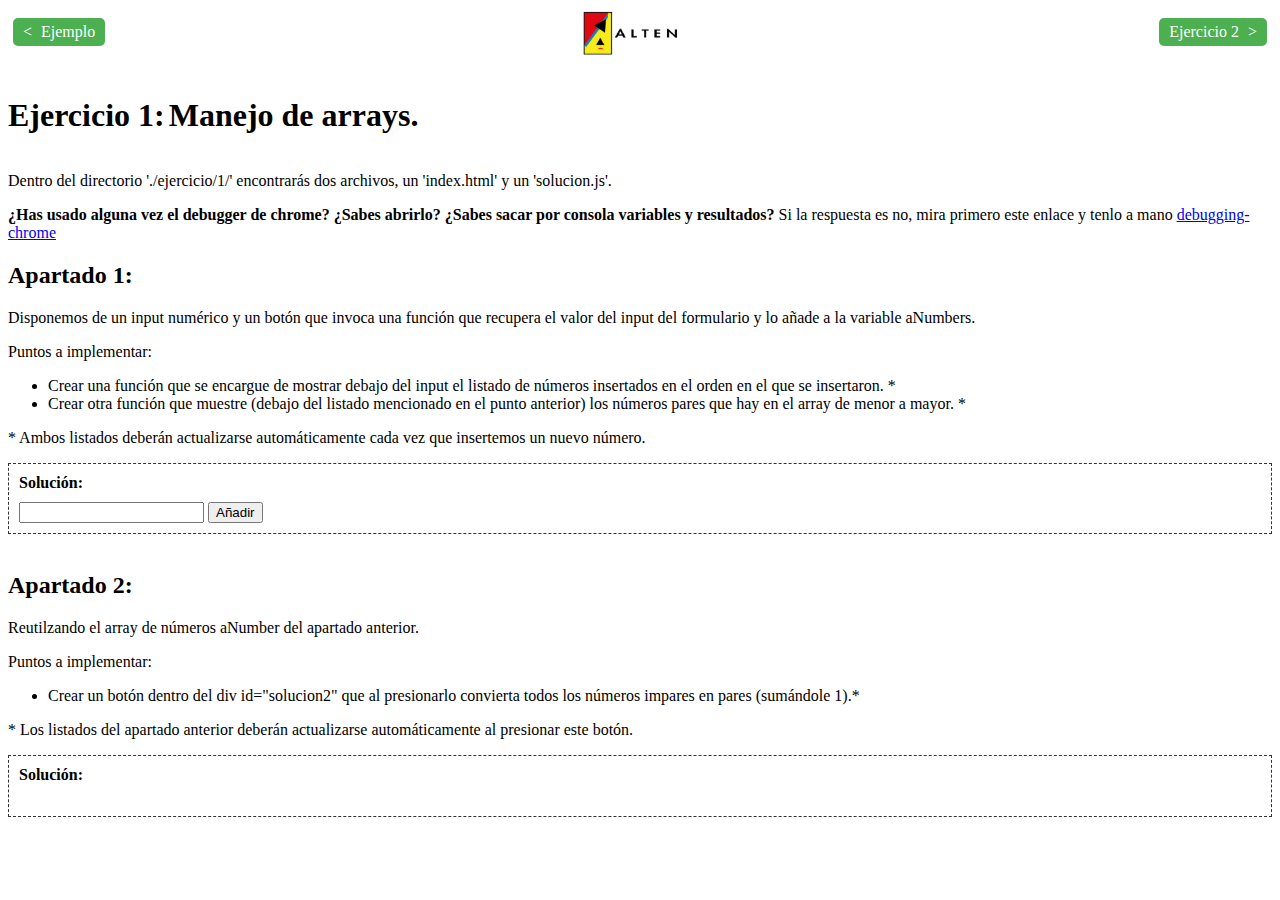
==== javascript-master/ejercicio/1/index.html @ 2d38800b "Add files via upload" ====
<!doctype html>
<html lang="es" translate="no">
<head>
  <meta charset="utf-8">
  <title>Ejercicios</title>
  <link rel="stylesheet" href="../../styles/style.css">
  <script>const PageNumber=1;</script>
  <script src="../../js/common.js" defer></script>
  <script src="./solucion.js" defer></script>
</head>

<body>
    <div class="title">
      <h1 id="ejercicioTitle"></h1>
      <h1 class="inline">Manejo de arrays.</h1>
    </div>
    <p>Dentro del directorio './ejercicio/1/' encontrarás dos archivos, un 'index.html' y un 'solucion.js'.</p>
    <p><b>¿Has usado alguna vez el debugger de chrome? ¿Sabes abrirlo? ¿Sabes sacar por consola variables y resultados?</b> Si la respuesta es no, mira primero este enlace y tenlo a mano <a target="_blank" href="https://es.javascript.info/debugging-chrome">debugging-chrome</a></p>
    <h2>Apartado 1: </h2>
    <div>
      <p>Disponemos de un input numérico y un botón que invoca una función que recupera el valor del input del formulario y lo añade a la variable aNumbers.</p>
      <p>Puntos a implementar:</p>
      <ul>
        <li>Crear una función que se encargue de mostrar debajo del input el listado de números insertados en el orden en el que se insertaron. *</li>
        <li>Crear otra función que muestre (debajo del listado mencionado en el punto anterior) los números pares que hay en el array de menor a mayor. *</li>
      </ul>
      <p>* Ambos listados deberán actualizarse automáticamente cada vez que insertemos un nuevo número.</p>
    </div>
    <!-- SOLUCIÓN -->
    <div id="solucion1" class="solucion">
      <form id="formApartado1">
        <input type="number" name="numberInput" onkeydown=" event.key != 'Enter';"/>
        <button type="button" onclick="addNumber()">Añadir</button>
      </form>
    </div>
    <br/>
    <h2>Apartado 2: </h2>
    <div>
      <p>Reutilzando el array de números aNumber del apartado anterior.</p>
      <p>Puntos a implementar:</p>
      <ul>
        <li>Crear un botón dentro del div id="solucion2" que al presionarlo convierta todos los números impares en pares (sumándole 1).*</li>
      </ul>
      <p>* Los listados del apartado anterior deberán actualizarse automáticamente al presionar este botón.</p>
    </div>
    <!-- SOLUCIÓN -->
    <div id="solucion2" class="solucion">
    </div>
</body>
</html>
---- javascript-master/styles/style.css ----
body{
    font-family: Verdana;
}
.w-100{
    width: 100%;
}
.center{
    text-align: center;
}
.tab-left{
    margin-left: 25px;
}
table, th, td {
   border:1px solid black;
}
.hidden{
    display: none;
}

/* Navegacion */
.nav{
    margin-bottom: 0;
    padding-left: 0;
    min-height: 30px;
    display: flex;
    justify-content: space-between;
    align-items: center;    
}
.nav > .logo{    
    margin-top: -26px;
    margin-bottom: -28px;
    width: 190px;
}
.nav > .empty-div{
    min-width: 130px;
}
.nav > a.prev span{
    padding-right: 5px;
}
.nav > a.next span{
    padding-left: 5px;
}


/* Botones */
.common-button{
    margin: 10px 5px;
    padding: 5px 10px;
    color: #FFFFFF;
    background-color: #4CAF50;
    text-decoration: none !important;
    border-radius: 5px;
}

/*Title*/
.title{
    width: 100%;
    margin-top: 20px;
}
.title h1{
    display: inline-block;
}

/*card*/
.card{
    border: 1px solid #333;
    border-radius: 15px;
    width: fit-content;
    padding-right: 20px;
    margin: 10px;
}

/* Solución */
.solucion{
    border: 1px dashed #333;
    min-height: 40px;
    width: calc(100%-20px);
    padding: 10px;
    max-height: 400px;
    overflow-y: auto;
}
.solucion::before{
    content: 'Solución:';
    font-weight: bold;
    display: block;
    margin-bottom: 10px;
}

/* Section */
.section{
    border: 1px dashed #333;
    min-height: 40px;
    width: calc(100%-20px);
    padding: 10px;
    max-height: 400px;
    overflow-y: auto;
    margin-top: 10px;
}
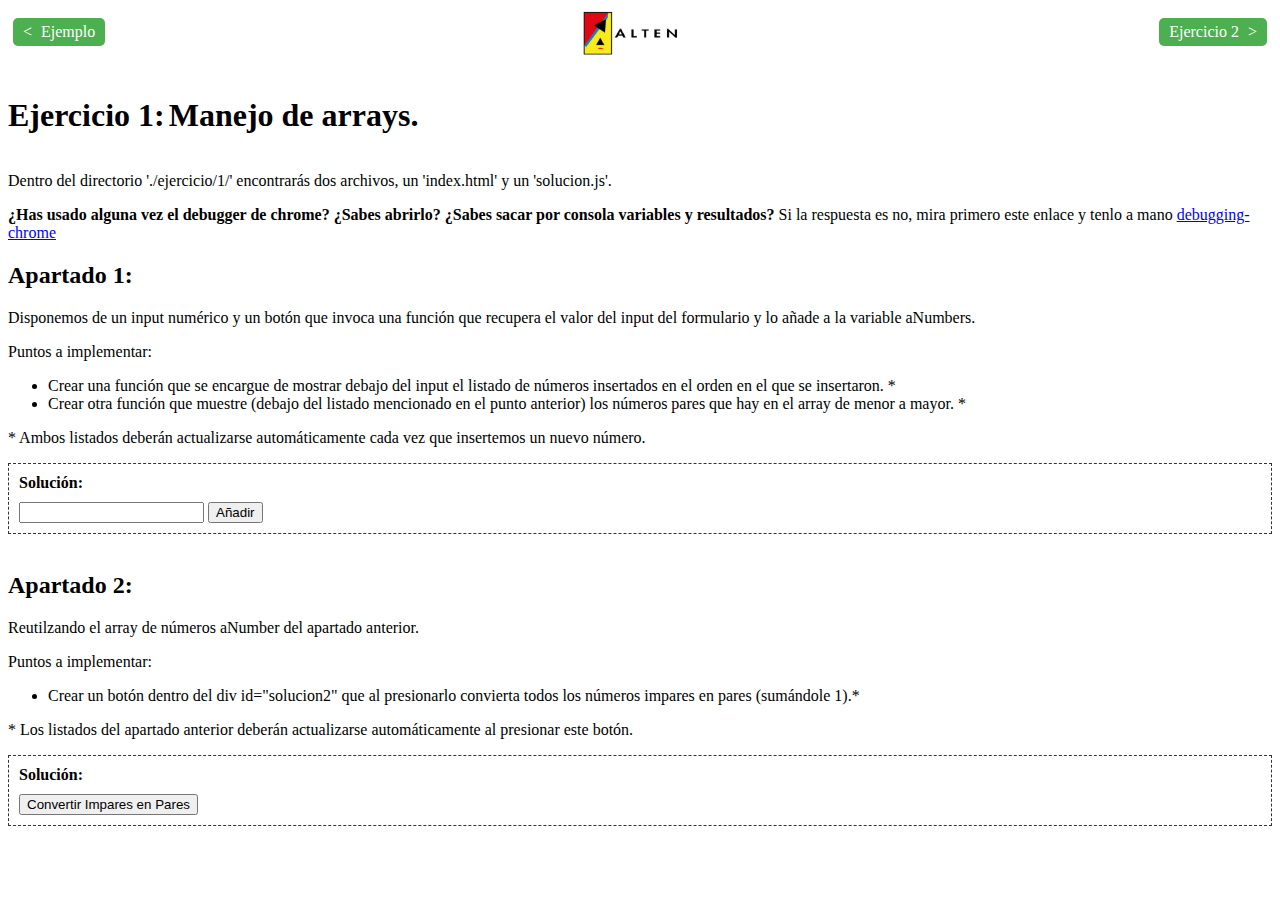
==== commit f7dff49c: "feat: Exercise 1 and 2 completed" ====
--- a/javascript-master/ejercicio/1/index.html
+++ b/javascript-master/ejercicio/1/index.html
@@ -1,50 +1,90 @@
-<!doctype html>
+<!DOCTYPE html>
 <html lang="es" translate="no">
-<head>
-  <meta charset="utf-8">
-  <title>Ejercicios</title>
-  <link rel="stylesheet" href="../../styles/style.css">
-  <script>const PageNumber=1;</script>
-  <script src="../../js/common.js" defer></script>
-  <script src="./solucion.js" defer></script>
-</head>
+  <head>
+    <meta charset="utf-8" />
+    <title>Ejercicios</title>
+    <link rel="stylesheet" href="../../styles/style.css" />
+    <script>
+      const PageNumber = 1;
+    </script>
+    <script src="../../js/common.js" defer></script>
+    <script src="./solucion.js" defer></script>
+  </head>
 
-<body>
+  <body>
     <div class="title">
       <h1 id="ejercicioTitle"></h1>
       <h1 class="inline">Manejo de arrays.</h1>
     </div>
-    <p>Dentro del directorio './ejercicio/1/' encontrarás dos archivos, un 'index.html' y un 'solucion.js'.</p>
-    <p><b>¿Has usado alguna vez el debugger de chrome? ¿Sabes abrirlo? ¿Sabes sacar por consola variables y resultados?</b> Si la respuesta es no, mira primero este enlace y tenlo a mano <a target="_blank" href="https://es.javascript.info/debugging-chrome">debugging-chrome</a></p>
-    <h2>Apartado 1: </h2>
+    <p>
+      Dentro del directorio './ejercicio/1/' encontrarás dos archivos, un
+      'index.html' y un 'solucion.js'.
+    </p>
+    <p>
+      <b
+        >¿Has usado alguna vez el debugger de chrome? ¿Sabes abrirlo? ¿Sabes
+        sacar por consola variables y resultados?</b
+      >
+      Si la respuesta es no, mira primero este enlace y tenlo a mano
+      <a target="_blank" href="https://es.javascript.info/debugging-chrome"
+        >debugging-chrome</a
+      >
+    </p>
+    <h2>Apartado 1:</h2>
     <div>
-      <p>Disponemos de un input numérico y un botón que invoca una función que recupera el valor del input del formulario y lo añade a la variable aNumbers.</p>
+      <p>
+        Disponemos de un input numérico y un botón que invoca una función que
+        recupera el valor del input del formulario y lo añade a la variable
+        aNumbers.
+      </p>
       <p>Puntos a implementar:</p>
       <ul>
-        <li>Crear una función que se encargue de mostrar debajo del input el listado de números insertados en el orden en el que se insertaron. *</li>
-        <li>Crear otra función que muestre (debajo del listado mencionado en el punto anterior) los números pares que hay en el array de menor a mayor. *</li>
+        <li>
+          Crear una función que se encargue de mostrar debajo del input el
+          listado de números insertados en el orden en el que se insertaron. *
+        </li>
+        <li>
+          Crear otra función que muestre (debajo del listado mencionado en el
+          punto anterior) los números pares que hay en el array de menor a
+          mayor. *
+        </li>
       </ul>
-      <p>* Ambos listados deberán actualizarse automáticamente cada vez que insertemos un nuevo número.</p>
+      <p>
+        * Ambos listados deberán actualizarse automáticamente cada vez que
+        insertemos un nuevo número.
+      </p>
     </div>
     <!-- SOLUCIÓN -->
     <div id="solucion1" class="solucion">
       <form id="formApartado1">
-        <input type="number" name="numberInput" onkeydown=" event.key != 'Enter';"/>
+        <input
+          type="number"
+          name="numberInput"
+          onkeydown=" event.key != 'Enter';"
+        />
         <button type="button" onclick="addNumber()">Añadir</button>
       </form>
+      <!-- div's para mostrar el listado de números y los números pares en orden-->
+      <div id="insertedNumbers"></div>
+      <div id="evenNumbers"></div>
     </div>
-    <br/>
-    <h2>Apartado 2: </h2>
+    <br />
+    <h2>Apartado 2:</h2>
     <div>
       <p>Reutilzando el array de números aNumber del apartado anterior.</p>
       <p>Puntos a implementar:</p>
       <ul>
-        <li>Crear un botón dentro del div id="solucion2" que al presionarlo convierta todos los números impares en pares (sumándole 1).*</li>
+        <li>
+          Crear un botón dentro del div id="solucion2" que al presionarlo
+          convierta todos los números impares en pares (sumándole 1).*
+        </li>
       </ul>
-      <p>* Los listados del apartado anterior deberán actualizarse automáticamente al presionar este botón.</p>
+      <p>
+        * Los listados del apartado anterior deberán actualizarse
+        automáticamente al presionar este botón.
+      </p>
     </div>
     <!-- SOLUCIÓN -->
-    <div id="solucion2" class="solucion">
-    </div>
-</body>
-</html>+    <div id="solucion2" class="solucion"></div>
+  </body>
+</html>
